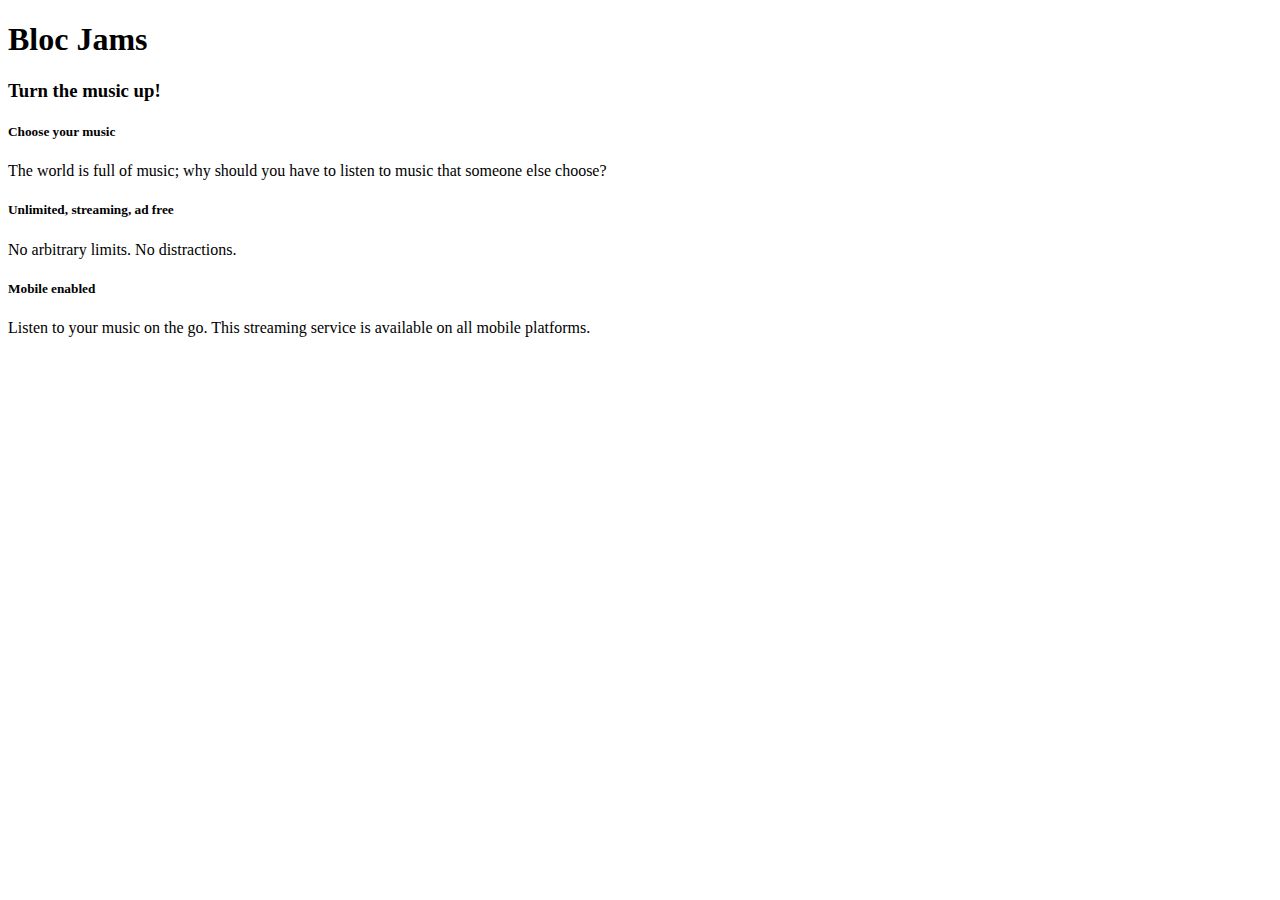
==== index.html @ 1bd9f947 "Revised semantic HTML refactor post video" ====
<!DOCTYPE html>
<html>
  <head>
    <title>Bloc Jams!</title>
  </head>
  <body>
      <nav> <!-- navigation bar -->
      </nav>
      <section> <!-- hero content -->
          <h1>Bloc Jams</h1>
          <h3>Turn the music up!</h3>
      </section>
      <section> <!-- selling points -->
          <div>
              <h5>Choose your music</h5>
              <p>The world is full of music; why should you have to listen to music that someone else choose?</p>
          </div>
          <div>
              <h5>Unlimited, streaming, ad free</h5>
              <p>No arbitrary limits. No distractions.</p>
          </div>
          <div>
              <h5>Mobile enabled</h5>
              <p>Listen to your music on the go. This streaming service is available on all mobile platforms.</p>
          </div>
      </section>
  </body>
</html>
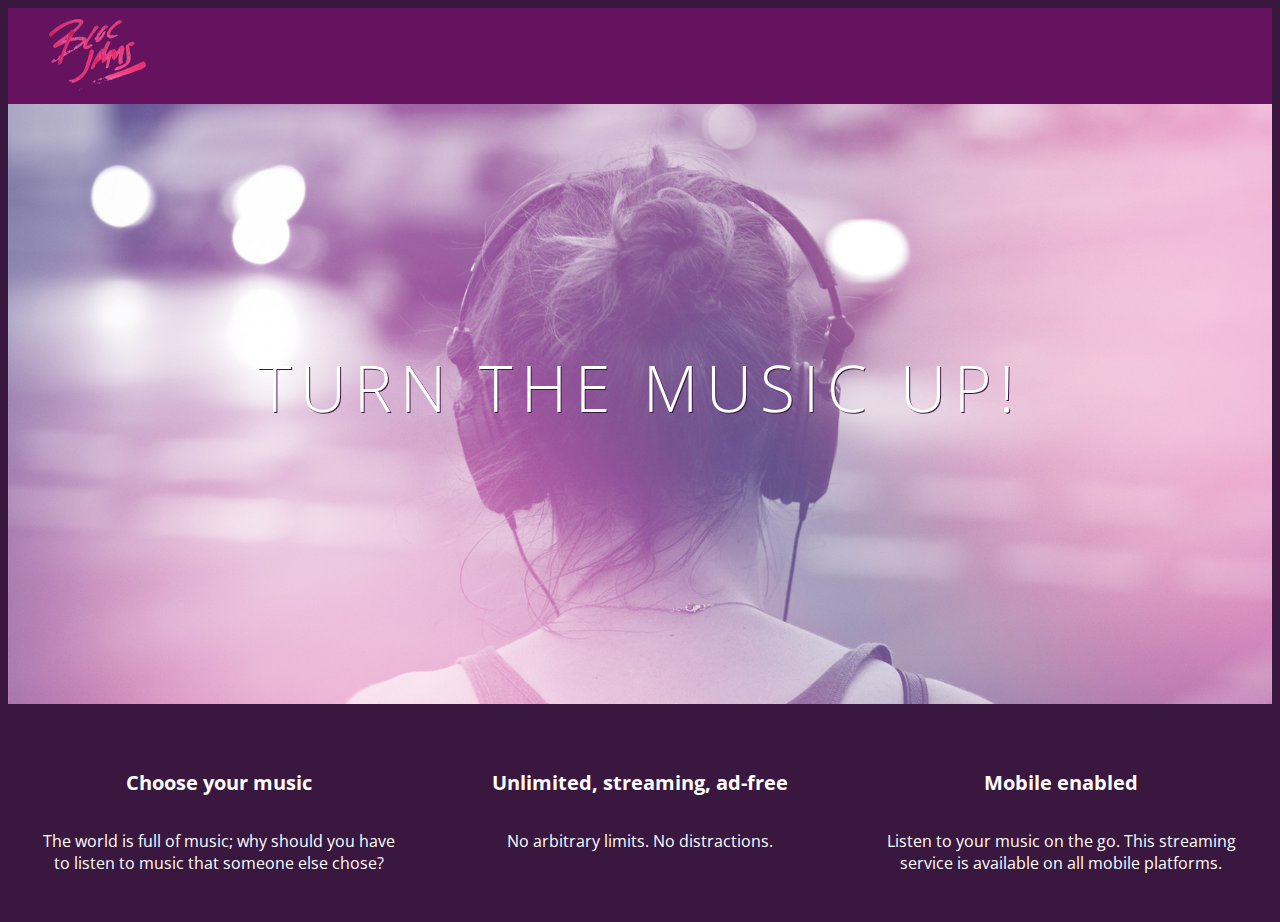
==== commit 7d29c365: "checkppoint 3 work html, css and image files" ====
--- a/index.html
+++ b/index.html
@@ -1,28 +1,35 @@
 <!DOCTYPE html>
 <html>
   <head>
-    <title>Bloc Jams!</title>
+      <title>Bloc Jams!</title>
+      <link rel="stylesheet" type="text/css" href="http://fonts.googleapis.com/css?family=Open+Sans:400,800,600,700,300">
+      <link rel="stylesheet" type="text/css" href="http://code.ionicframework.com/ionicons/2.0.1/css/ionicons.min.css">
+      <link rel="stylesheet" type="text/css" href="styles/normalize.css">
+      <link rel="stylesheet" type="text/css" href="styles/main.css">
   </head>
-  <body>
-      <nav> <!-- navigation bar -->
+  <body class="landing">
+      <nav class="navbar"> <!-- navigation bar -->
+            <img src="assets/images/bloc_jams_logo.png" alt="bloc jams logo" class="logo">
       </nav>
-      <section> <!-- hero content -->
-          <h1>Bloc Jams</h1>
-          <h3>Turn the music up!</h3>
+      <section class="hero-content"> <!-- hero content -->
+            <h1 class="hero-title">Turn the music up!</h1>
       </section>
-      <section> <!-- selling points -->
-          <div>
-              <h5>Choose your music</h5>
-              <p>The world is full of music; why should you have to listen to music that someone else choose?</p>
-          </div>
-          <div>
-              <h5>Unlimited, streaming, ad free</h5>
-              <p>No arbitrary limits. No distractions.</p>
-          </div>
-          <div>
-              <h5>Mobile enabled</h5>
-              <p>Listen to your music on the go. This streaming service is available on all mobile platforms.</p>
-          </div>
+      <section class="selling-points"> <!-- selling points -->
+            <div class="point">
+                <span class="ion-music-note"></span>
+                <h5 class="point-title">Choose your music</h5>
+                <p class="point-description">The world is full of music; why should you have to listen to music that someone else chose?</p>
+            </div>
+            <div class="point">
+                <span class="ion-radio-waves"></span>
+                <h5 class="point-title">Unlimited, streaming, ad-free</h5>
+                <p class="point-description">No arbitrary limits. No distractions.</p>
+            </div>
+            <div class="point">
+                <span class="ion-iphone"></span>
+                <h5 class="point-title">Mobile enabled</h5>
+                <p class="point-description">Listen to your music on the go. This streaming service is available on all mobile platforms.</p>
+            </div>
       </section>
   </body>
 </html>
--- a/styles/main.css
+++ b/styles/main.css
@@ -0,0 +1,74 @@
+html {
+     height: 100%; /* makes sure our HTML takes up 100% of the browser window */
+     font-size: 100%;
+ }
+
+ body {
+     font-family: 'Open Sans'; /* sets our font to the "Open Sans" typeface */
+     color: white;             /* sets the text color to white */
+     min-height: 100%;         /* says the height of the body must be, at minimum, 100% of the window */
+ }
+
+ body.landing {
+     background-color: rgb(58,23,63); /* sets the background color to an RGB value (see below) */
+ }
+
+ .navbar {
+     padding: 0.5rem;
+     background-color: rgb(101,18,95);
+ }
+
+ .navbar .logo {
+     position: relative; /* positioning will be explained in a resource */
+     left: 2rem;
+ }
+ .hero-content {
+     position: relative; /* positioning will be explained in a resource */
+     min-height: 600px;  /* hero content element must be _at least_ 600 pixels */
+     background-image: url(../assets/images/bloc_jams_bg.jpg);
+     background-repeat: no-repeat;
+     background-position: center center;
+     background-size: cover;
+ }
+ .hero-content .hero-title {
+      position: absolute;             /* positioning will be explained in a resource */
+      top: 40%;                       /* positioning will be explained in a resource */
+      -webkit-transform: translateY(-50%);
+      -moz-transform: translateY(-50%);
+      -ms-transform: translateY(-50%);
+      transform: translateY(-50%);
+      width: 100%;                    /* makes sure the title inhabits the full width of its container */
+      text-align: center;             /* aligns text in the horizontal center of the element */
+      font-size: 4rem;                /* specifies the size of the font in root em units */
+      font-weight: 300;               /* makes the font thinner or lighter weight */
+      text-transform: uppercase;      /* transforms the text to be all uppercase lettering */
+      letter-spacing: 0.5rem;         /* puts 0.5 root ems worth of space between each letter */
+      text-shadow: 1px 1px 0px rgb(58,23,63); /* creates a shadow underneath the text for readability over the image */
+  }
+  .selling-points {
+      position: relative;
+      display: table;
+      width: 100%;
+      -webkit-box-sizing: border-box;
+      -moz-box-sizing: border-box;
+      box-sizing: border-box; /* we'll explain this in a resource */
+  }
+
+  .point {
+      display: table-cell;
+      position: relative;
+      width: 33.3%;
+      padding: 2rem;
+      text-align: center;
+  }
+
+  .point .point-title {
+      font-size: 1.25rem;
+  }
+
+  .ion-music-note,
+  .ion-radio-waves,
+  .ion-iphone {
+      color: rgb(233,50,117);
+      font-size: 5rem;
+  }
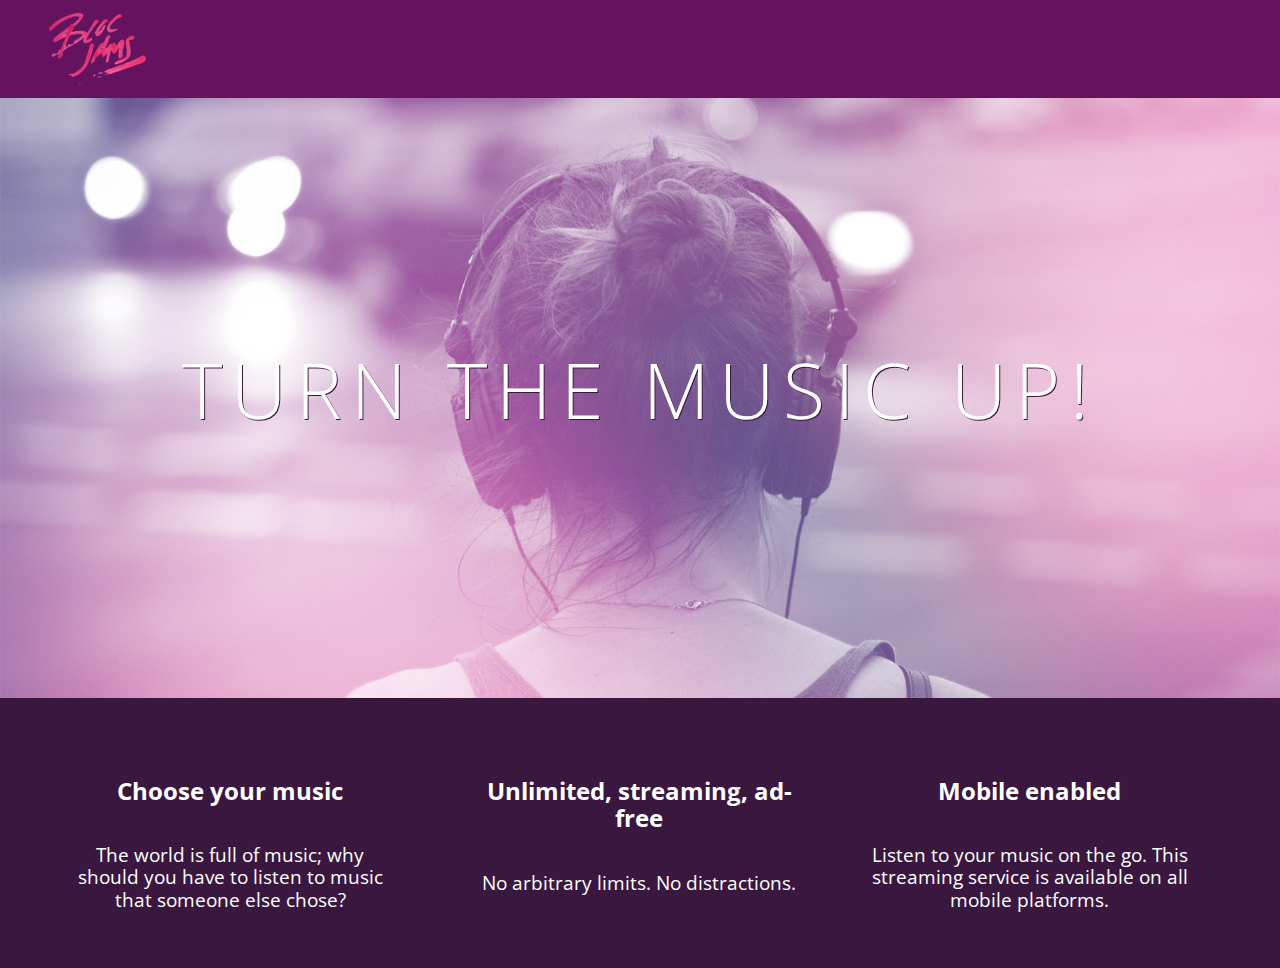
==== commit 2332bbc8: "checkpoint4 work" ====
--- a/index.html
+++ b/index.html
@@ -2,10 +2,12 @@
 <html>
   <head>
       <title>Bloc Jams!</title>
+      <meta name="viewport" content="width=device-width, initial-scale=1">
       <link rel="stylesheet" type="text/css" href="http://fonts.googleapis.com/css?family=Open+Sans:400,800,600,700,300">
       <link rel="stylesheet" type="text/css" href="http://code.ionicframework.com/ionicons/2.0.1/css/ionicons.min.css">
       <link rel="stylesheet" type="text/css" href="styles/normalize.css">
       <link rel="stylesheet" type="text/css" href="styles/main.css">
+      <link rel="stylesheet" type="text/css" href="styles/landing.css">
   </head>
   <body class="landing">
       <nav class="navbar"> <!-- navigation bar -->
@@ -14,18 +16,18 @@
       <section class="hero-content"> <!-- hero content -->
             <h1 class="hero-title">Turn the music up!</h1>
       </section>
-      <section class="selling-points"> <!-- selling points -->
-            <div class="point">
+      <section class="selling-points container"> <!-- selling points -->
+            <div class="point column third">
                 <span class="ion-music-note"></span>
                 <h5 class="point-title">Choose your music</h5>
                 <p class="point-description">The world is full of music; why should you have to listen to music that someone else chose?</p>
             </div>
-            <div class="point">
+            <div class="point column third">
                 <span class="ion-radio-waves"></span>
                 <h5 class="point-title">Unlimited, streaming, ad-free</h5>
                 <p class="point-description">No arbitrary limits. No distractions.</p>
             </div>
-            <div class="point">
+            <div class="point colum third">
                 <span class="ion-iphone"></span>
                 <h5 class="point-title">Mobile enabled</h5>
                 <p class="point-description">Listen to your music on the go. This streaming service is available on all mobile platforms.</p>
--- a/styles/main.css
+++ b/styles/main.css
@@ -1,3 +1,9 @@
+*, *::before, *::after {
+  -moz-box-sizing: border-box;
+  -webkit-box-sizing: border-box;
+  box-sizing: border-box;
+}
+
 html {
      height: 100%; /* makes sure our HTML takes up 100% of the browser window */
      font-size: 100%;
@@ -9,10 +15,6 @@
      min-height: 100%;         /* says the height of the body must be, at minimum, 100% of the window */
  }
 
- body.landing {
-     background-color: rgb(58,23,63); /* sets the background color to an RGB value (see below) */
- }
-
  .navbar {
      padding: 0.5rem;
      background-color: rgb(101,18,95);
@@ -22,49 +24,6 @@
      position: relative; /* positioning will be explained in a resource */
      left: 2rem;
  }
- .hero-content {
-     position: relative; /* positioning will be explained in a resource */
-     min-height: 600px;  /* hero content element must be _at least_ 600 pixels */
-     background-image: url(../assets/images/bloc_jams_bg.jpg);
-     background-repeat: no-repeat;
-     background-position: center center;
-     background-size: cover;
- }
- .hero-content .hero-title {
-      position: absolute;             /* positioning will be explained in a resource */
-      top: 40%;                       /* positioning will be explained in a resource */
-      -webkit-transform: translateY(-50%);
-      -moz-transform: translateY(-50%);
-      -ms-transform: translateY(-50%);
-      transform: translateY(-50%);
-      width: 100%;                    /* makes sure the title inhabits the full width of its container */
-      text-align: center;             /* aligns text in the horizontal center of the element */
-      font-size: 4rem;                /* specifies the size of the font in root em units */
-      font-weight: 300;               /* makes the font thinner or lighter weight */
-      text-transform: uppercase;      /* transforms the text to be all uppercase lettering */
-      letter-spacing: 0.5rem;         /* puts 0.5 root ems worth of space between each letter */
-      text-shadow: 1px 1px 0px rgb(58,23,63); /* creates a shadow underneath the text for readability over the image */
-  }
-  .selling-points {
-      position: relative;
-      display: table;
-      width: 100%;
-      -webkit-box-sizing: border-box;
-      -moz-box-sizing: border-box;
-      box-sizing: border-box; /* we'll explain this in a resource */
-  }
-
-  .point {
-      display: table-cell;
-      position: relative;
-      width: 33.3%;
-      padding: 2rem;
-      text-align: center;
-  }
-
-  .point .point-title {
-      font-size: 1.25rem;
-  }
 
   .ion-music-note,
   .ion-radio-waves,
@@ -72,3 +31,31 @@
       color: rgb(233,50,117);
       font-size: 5rem;
   }
+
+  .container {
+      margin: 0 auto;
+      max-width: 64rem;
+  }
+
+   /* Medium and small screens (640px) */
+   @media (min-width: 640px) {
+      html { font-size: 112%; }
+
+      .column {
+          float: left;
+          padding-left: 1rem;
+          padding-right: 1rem;
+      }
+
+      .column.full { width: 100%; }
+      .column.two-thirds { width: 66.7%; }
+      .column.half { width: 50%; }
+      .column.third { width: 33.3%; }
+      .column.fourth { width: 25%; }
+      .column.flow-opposite { float: right; }
+   }
+
+   /* Large screens (1024px) */
+   @media (min-width: 1024px) {
+      html { font-size: 120%; }
+   }
--- a/styles/landing.css
+++ b/styles/landing.css
@@ -0,0 +1,48 @@
+body.landing {
+    background-color: rgb(58,23,63);
+}
+
+.hero-content {
+    position: relative;
+    min-height: 600px;
+    background-image: url(../assets/images/bloc_jams_bg.jpg);
+    background-repeat: no-repeat;
+    background-position: center center;
+    background-size: cover;
+}
+
+.hero-content .hero-title {
+    position: absolute;
+    top: 40%;
+    -webkit-transform: translateY(-50%);
+    -moz-transform: translateY(-50%);
+    transform: translateY(-50%);
+    width: 100%;
+    text-align: center;
+    font-size: 4rem;
+    font-weight: 300;
+    text-transform: uppercase;
+    letter-spacing: 0.5rem;
+    text-shadow: 1px 1px 0px rgb(58,23,63);
+}
+
+.selling-points {
+    position: relative;
+}
+
+.point {
+    position: relative;
+    padding: 2rem;
+    text-align: center;
+}
+
+.point .point-title {
+    font-size: 1.25rem;
+}
+
+.ion-music-note,
+.ion-radio-waves,
+.ion-iphone {
+    color: rgb(233,50,117);
+    font-size: 5rem;
+}
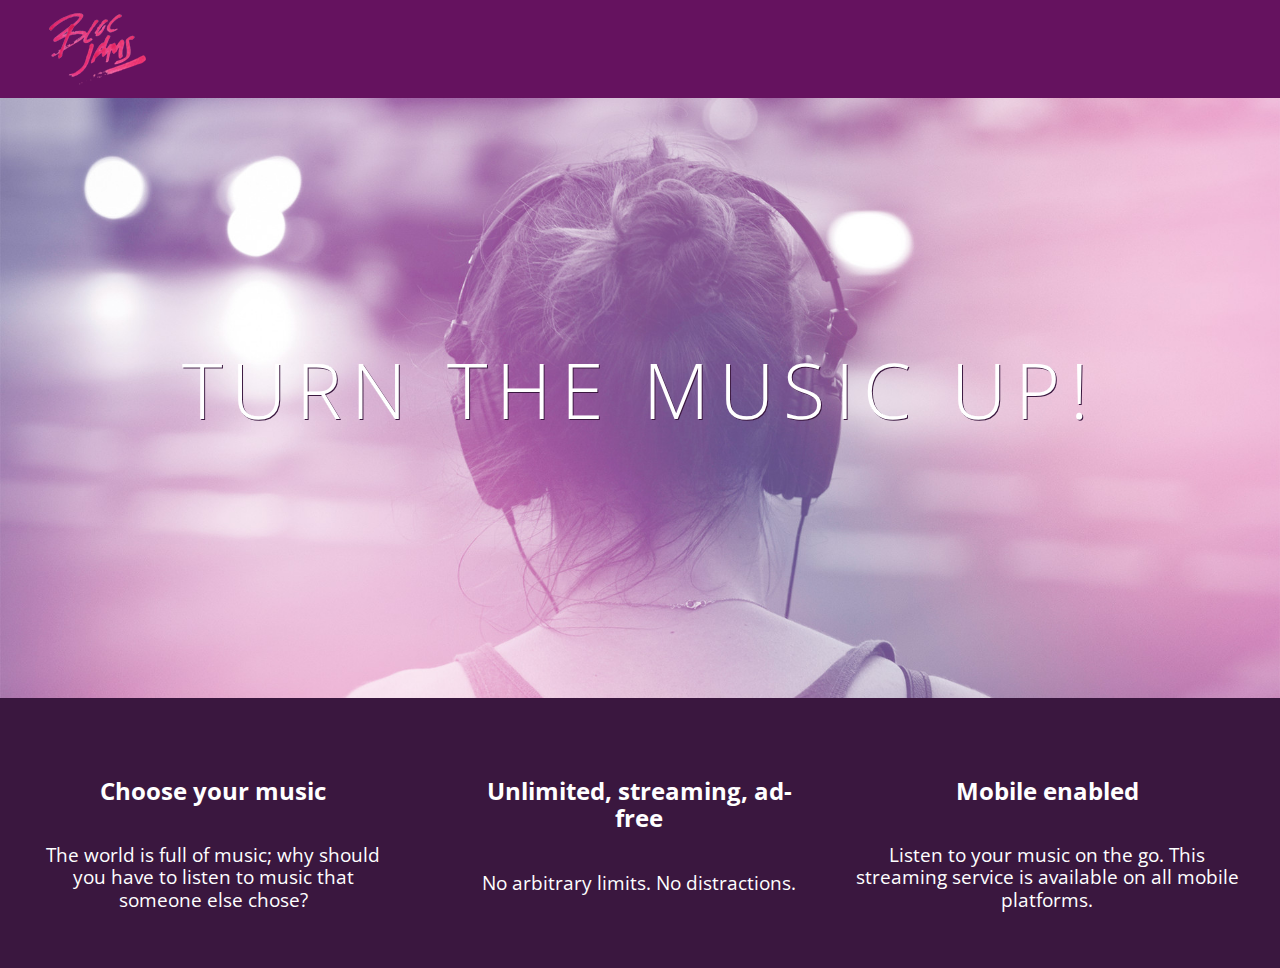
==== commit 9fab76d3: "checkpoint4 assignment" ====
--- a/index.html
+++ b/index.html
@@ -16,7 +16,7 @@
       <section class="hero-content"> <!-- hero content -->
             <h1 class="hero-title">Turn the music up!</h1>
       </section>
-      <section class="selling-points container"> <!-- selling points -->
+      <section class="clearfix"> <!-- selling points -->
             <div class="point column third">
                 <span class="ion-music-note"></span>
                 <h5 class="point-title">Choose your music</h5>
--- a/styles/main.css
+++ b/styles/main.css
@@ -59,3 +59,13 @@
    @media (min-width: 1024px) {
       html { font-size: 120%; }
    }
+
+   .clearfix::before,
+   .clearfix::after {
+      content: " ";
+      display: table;
+   }
+
+   .clearfix::after {
+      clear: both;
+   }
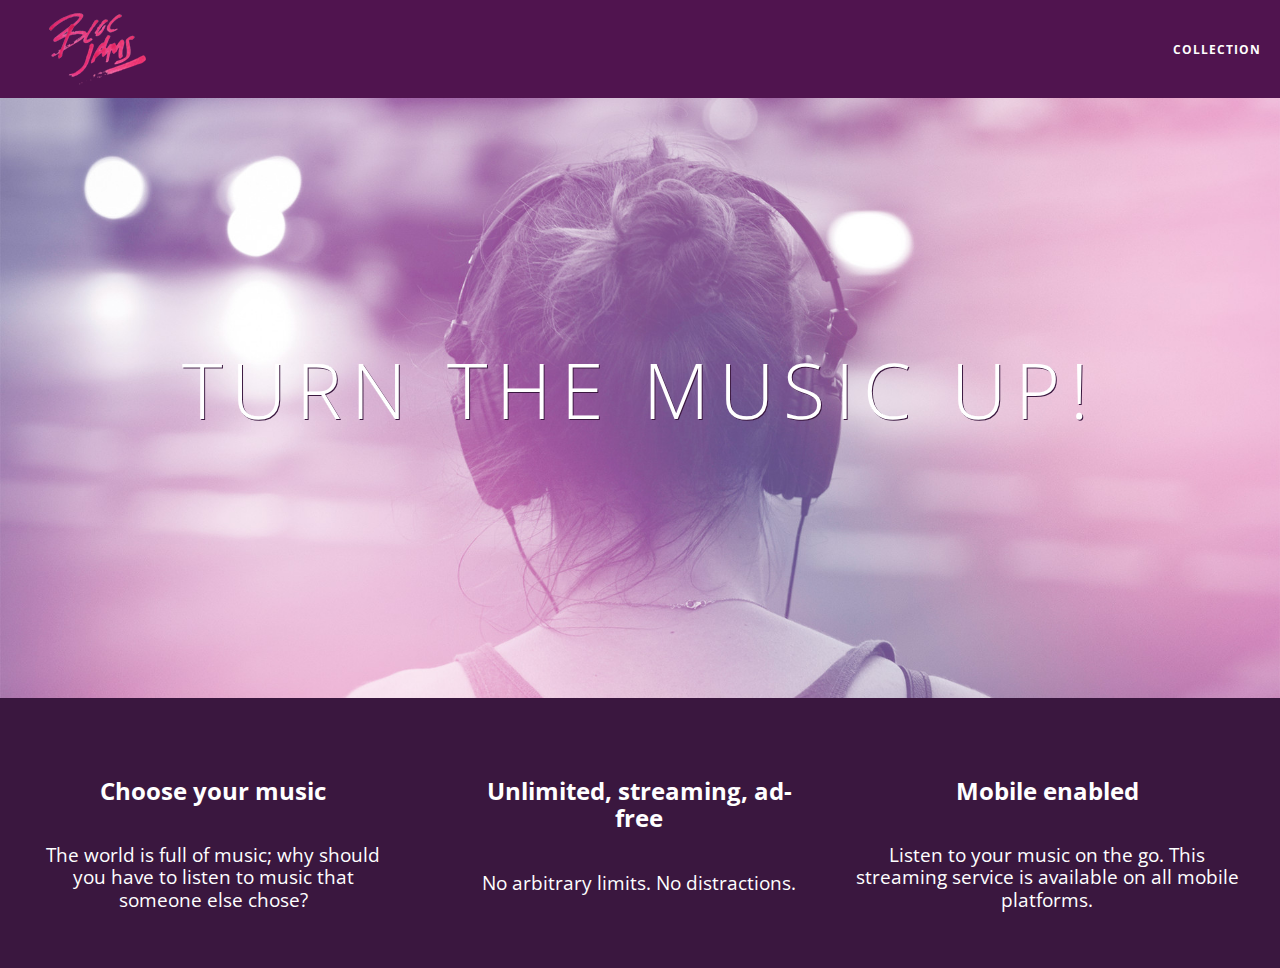
==== commit c0be1baf: "checkpoint5 work" ====
--- a/index.html
+++ b/index.html
@@ -11,27 +11,32 @@
   </head>
   <body class="landing">
       <nav class="navbar"> <!-- navigation bar -->
-            <img src="assets/images/bloc_jams_logo.png" alt="bloc jams logo" class="logo">
+          <a href="index.html" class="logo">
+              <img src="assets/images/bloc_jams_logo.png" alt="bloc jams logo">
+          </a>
+          <div class="links-container">
+              <a href="collection.html" class="navbar-link">collection</a>
+          </div>
       </nav>
       <section class="hero-content"> <!-- hero content -->
-            <h1 class="hero-title">Turn the music up!</h1>
+          <h1 class="hero-title">Turn the music up!</h1>
       </section>
       <section class="clearfix"> <!-- selling points -->
-            <div class="point column third">
-                <span class="ion-music-note"></span>
-                <h5 class="point-title">Choose your music</h5>
-                <p class="point-description">The world is full of music; why should you have to listen to music that someone else chose?</p>
-            </div>
-            <div class="point column third">
-                <span class="ion-radio-waves"></span>
-                <h5 class="point-title">Unlimited, streaming, ad-free</h5>
-                <p class="point-description">No arbitrary limits. No distractions.</p>
-            </div>
-            <div class="point colum third">
-                <span class="ion-iphone"></span>
-                <h5 class="point-title">Mobile enabled</h5>
-                <p class="point-description">Listen to your music on the go. This streaming service is available on all mobile platforms.</p>
-            </div>
+          <div class="point column third">
+              <span class="ion-music-note"></span>
+              <h5 class="point-title">Choose your music</h5>
+              <p class="point-description">The world is full of music; why should you have to listen to music that someone else chose?</p>
+          </div>
+          <div class="point column third">
+              <span class="ion-radio-waves"></span>
+              <h5 class="point-title">Unlimited, streaming, ad-free</h5>
+              <p class="point-description">No arbitrary limits. No distractions.</p>
+          </div>
+          <div class="point colum third">
+              <span class="ion-iphone"></span>
+              <h5 class="point-title">Mobile enabled</h5>
+              <p class="point-description">Listen to your music on the go. This streaming service is available on all mobile platforms.</p>
+          </div>
       </section>
   </body>
 </html>
--- a/styles/main.css
+++ b/styles/main.css
@@ -16,13 +16,50 @@
  }
 
  .navbar {
+     position:relative;
      padding: 0.5rem;
-     background-color: rgb(101,18,95);
+     /* #1 */
+     background-color: rgba(101,18,95,0.5);
+     /* #2 */
+     z-index: 1;
  }
 
  .navbar .logo {
      position: relative; /* positioning will be explained in a resource */
      left: 2rem;
+     cursor: pointer;  /* produces the finger-pointer icon when you hover over the logo */
+ }
+
+ .navbar .links-container {
+     display: table;
+     position: absolute;
+     top: 0;
+     right: 0;
+     height: 100px;
+     color: white;
+ }
+
+ .links-container .navbar-link {
+     display: table-cell;
+     position: relative;
+     height: 100%;
+     padding-left: 1rem;
+     padding-right: 1rem;
+     /* #3 */
+     vertical-align: middle;
+     color: white;
+     font-size: 0.625rem;
+     letter-spacing: 0.05rem;
+     font-weight: 700;
+     text-transform: uppercase;
+     /* #4 */
+     text-decoration: none;
+     cursor: pointer;
+ }
+
+   /* #5 */
+ .links-container .navbar-link:hover {
+     color: rgb(233,50,117);
  }
 
   .ion-music-note,
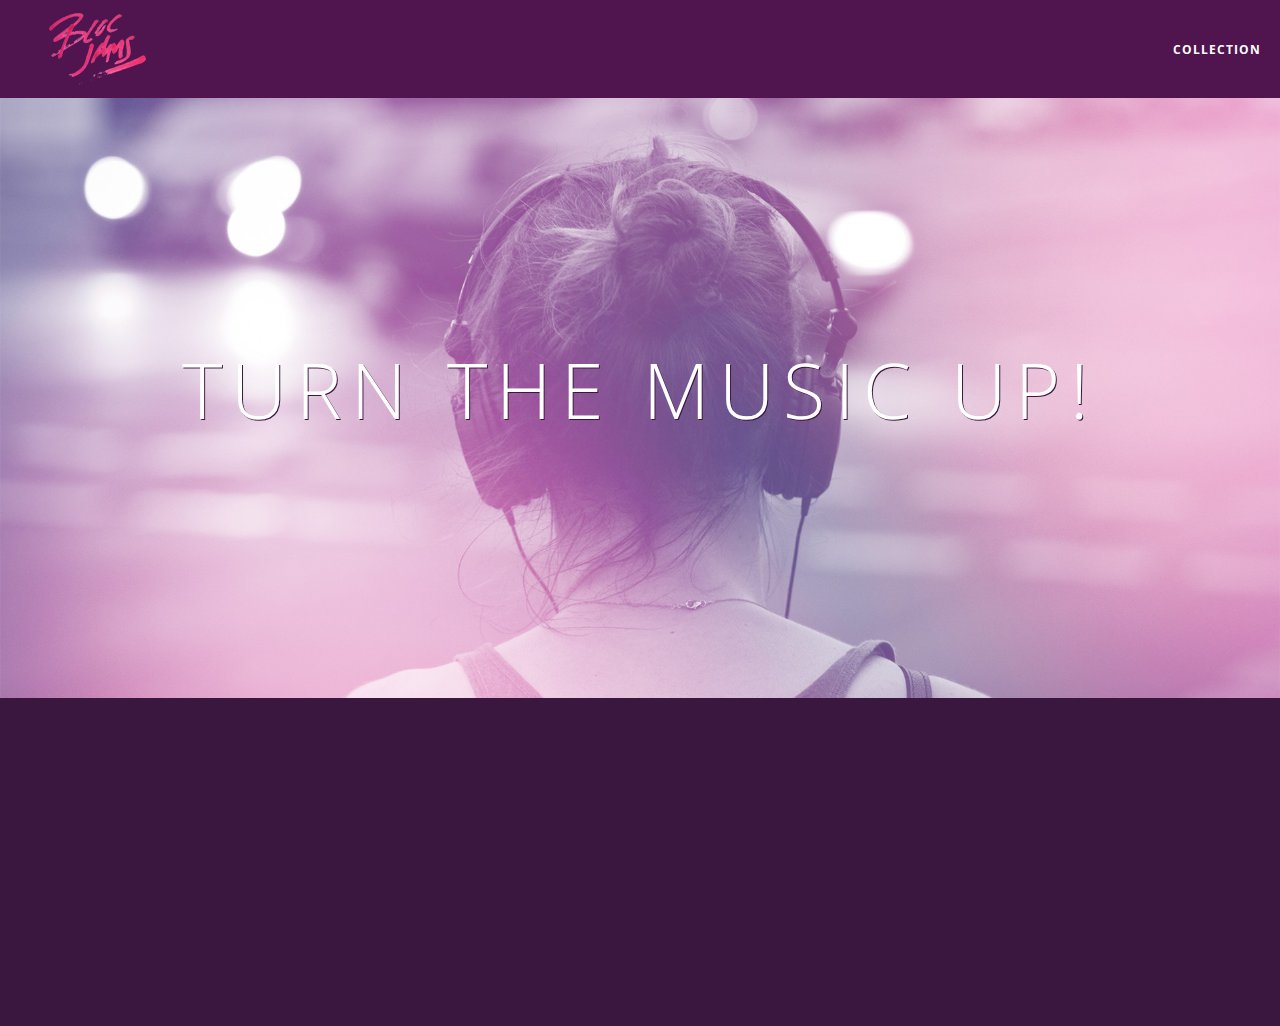
==== commit a25725f0: "checkpoint 8 work" ====
--- a/index.html
+++ b/index.html
@@ -38,5 +38,6 @@
               <p class="point-description">Listen to your music on the go. This streaming service is available on all mobile platforms.</p>
           </div>
       </section>
+      <script src="scripts/landing.js"></script>
   </body>
 </html>
--- a/styles/main.css
+++ b/styles/main.css
@@ -37,7 +37,7 @@
      right: 0;
      height: 100px;
      color: white;
- }
+}
 
  .links-container .navbar-link {
      display: table-cell;
@@ -60,6 +60,9 @@
    /* #5 */
  .links-container .navbar-link:hover {
      color: rgb(233,50,117);
+  }
+ .links-container .navbar-link:active { /* assignment5 */
+     background-color: white; /* active state */
  }
 
   .ion-music-note,
@@ -72,6 +75,10 @@
   .container {
       margin: 0 auto;
       max-width: 64rem;
+  }
+
+  .container.narrow {
+      max-width: 56rem;
   }
 
    /* Medium and small screens (640px) */
--- a/styles/landing.css
+++ b/styles/landing.css
@@ -34,6 +34,16 @@
     position: relative;
     padding: 2rem;
     text-align: center;
+    opacity: 0;
+     -webkit-transform: scaleX(0.9) translateY(3rem);
+     -moz-transform: scaleX(0.9) translateY(3rem);
+     transform: scaleX(0.9) translateY(3rem);
+     -webkit-transition: all 0.25s ease-in-out;
+     -moz-transition: all 0.25s ease-in-out;
+     transition: all 0.25s ease-in-out;
+     -webkit-transition-delay: 0.2s;
+     -moz-transition-delay: 0.2s;
+     transition-delay: 0.2s;
 }
 
 .point .point-title {
